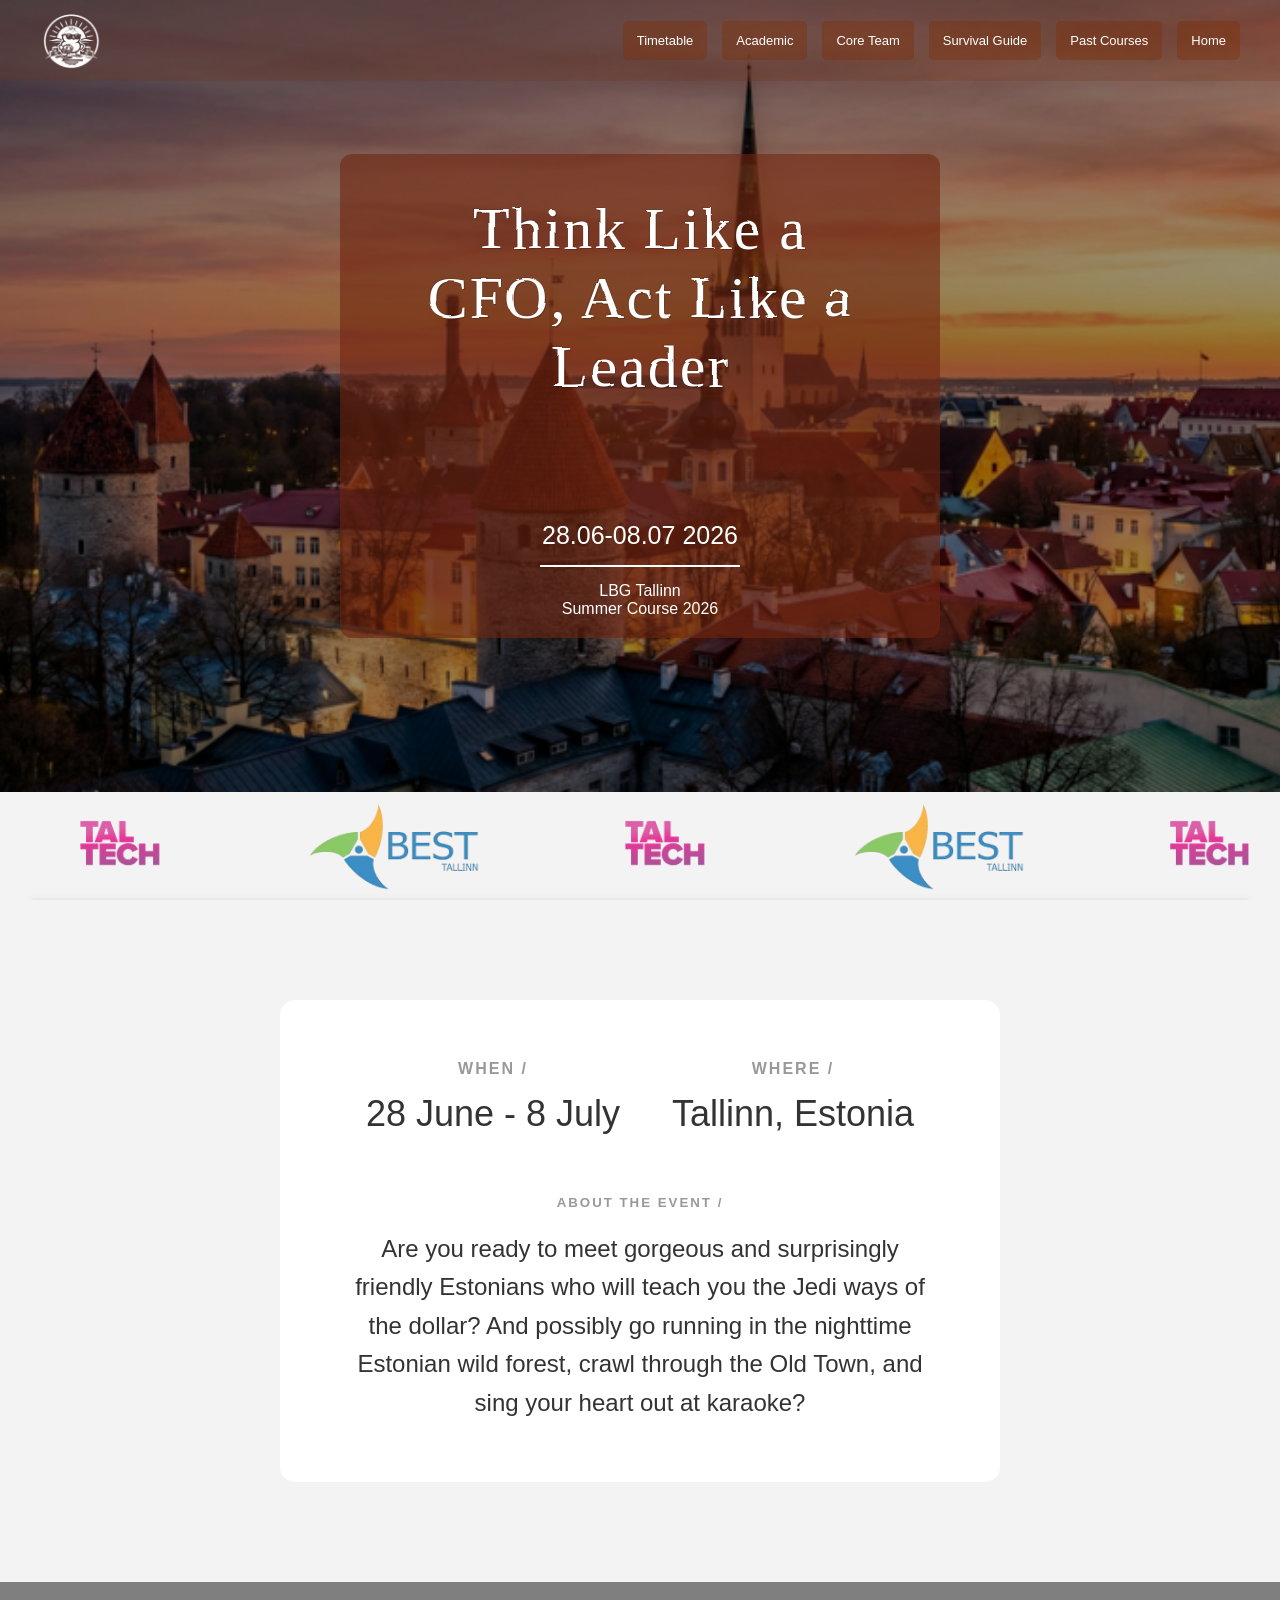
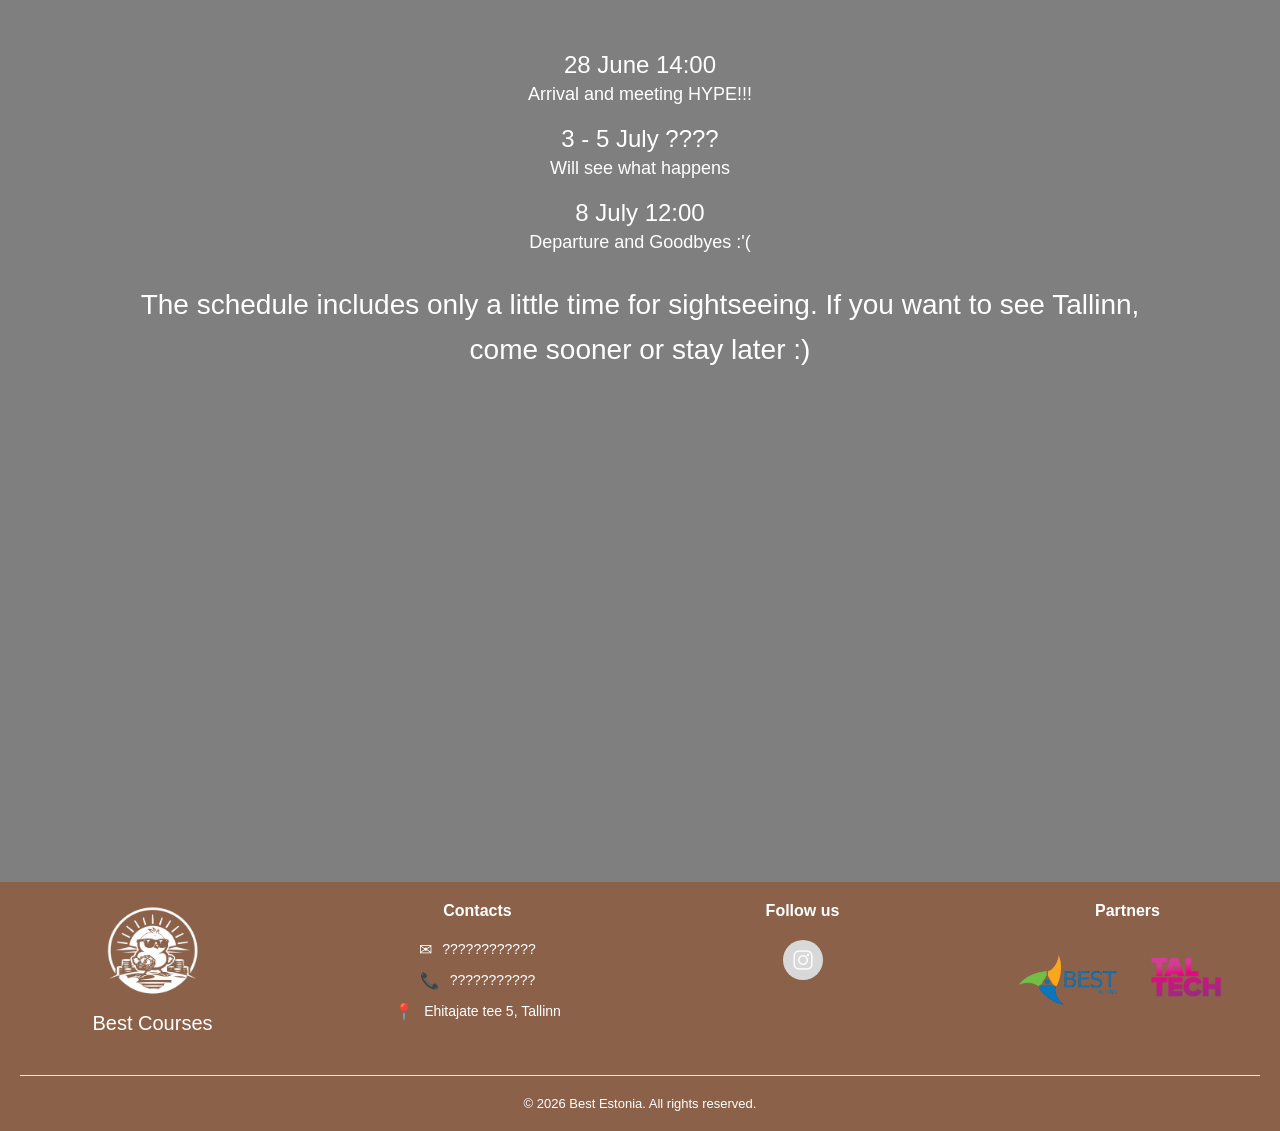
==== index.html @ b5e510c3 "Update index.html" ====
<!DOCTYPE html>
<html lang="et">
<head>
    <meta charset="UTF-8">
    <meta name="viewport" content="width=device-width, initial-scale=1.0">
    <title>Investment Course</title>
    <link rel="stylesheet" href="Avaleht/Avaleht.css">
    <link rel="preconnect" href="https://fonts.googleapis.com">
    <link rel="preconnect" href="https://fonts.gstatic.com" crossorigin>
    <link href="https://fonts.googleapis.com/css2?family=Rock+Salt&family=Shadows+Into+Light&display=swap" rel="stylesheet">
</head>
<svg width="0" height="0">
  <filter id="rough">
    <feTurbulence type="turbulence" baseFrequency="0.02" numOctaves="3" result="noise"/>
    <feDisplacementMap in="SourceGraphic" in2="noise" scale="3"/>
  </filter>
</svg>

<body>

    <!-- NAVBAR -->
    <header>
        <nav class="navbar">
            <div class="logo">
                <a href="index.html">
                    <img src="Pildid/tibu.png" alt="HOME">
                </a>
            </div>
            <div class="menu-toggle" id="mobile-menu">
                <img src="Pildid/ikoon.png" alt="Menu">
            </div>
            <ul class="nav-links">
                <li><a href="Timetable/Timetable.html">Timetable</a></li>
                <li><a href="Academic/Academic.html">Academic</a></li>
                <li><a href="Coreteam/Coreteam.html">Core Team</a></li>
                <li><a href="Survivalguide/survivalguide.html">Survival Guide</a></li>
                <li><a href="Pastcourses/Pastcourses.html">Past Courses</a></li>
                <li><a href="index.html">Home</a></li>
            </ul>
        </nav>
    </header>

    <!-- HERO SECTION -->
    <section class="hero">
        <div class="hero-content">
            <h1>Think Like a CFO, Act Like a Leader</h1>
            <p class="date">28.06-08.07 2026</p>
            <hr>
            <p class="location">LBG Tallinn<br>Summer Course 2026</p>
        </div>
    </section>

    <!-- WHITE CONTENT SECTION -->
    <section class="content">
        <div class="slider-container">
            <div class="slider-track">
                <div class="slide"><img src="Pildid/taltech.png" alt="1"></div>
                <div class="slide"><img src="Pildid/Logo.png" alt="2"></div>
                <div class="slide"><img src="Pildid/taltech.png" alt="3"></div>
                <div class="slide"><img src="Pildid/Logo.png" alt="4"></div>
                
                <div class="slide"><img src="Pildid/taltech.png" alt="1"></div>
                <div class="slide"><img src="Pildid/Logo.png" alt="2"></div>
                <div class="slide"><img src="Pildid/taltech.png" alt="3"></div>
                <div class="slide"><img src="Pildid/Logo.png" alt="4"></div>

                <div class="slide"><img src="Pildid/taltech.png" alt="1"></div>
                <div class="slide"><img src="Pildid/Logo.png" alt="2"></div>
                <div class="slide"><img src="Pildid/taltech.png" alt="3"></div>
                <div class="slide"><img src="Pildid/Logo.png" alt="4"></div>
                
                <div class="slide"><img src="Pildid/taltech.png" alt="1"></div>
                <div class="slide"><img src="Pildid/Logo.png" alt="2"></div>
                <div class="slide"><img src="Pildid/taltech.png" alt="3"></div>
                <div class="slide"><img src="Pildid/Logo.png" alt="4"></div>
            </div>
        </div>
        <div class="content-inner">

            <div class="columns">
                <div>
                    <h4>WHEN /</h4>
                    <h2>28 June - 8 July</h2>
                </div>
                <div>
                    <h4>WHERE /</h4>
                    <h2>Tallinn, Estonia</h2>
                </div>
            </div>

            <div class="about">
                <h5>ABOUT THE EVENT /</h5>
                <p>
                    Are you ready to meet gorgeous and surprisingly friendly Estonians
                    who will teach you the Jedi ways of the dollar?
                    And possibly go running in the nighttime Estonian wild forest,
                    crawl through the Old Town, and sing your heart out at karaoke?
                </p>
            </div>

        </div>
    </section>

    <!-- IMAGE SECTION -->
    <section class="image-section">
        <div class="image-overlay">
            <div class="schedule">
                <h3>28 June 14:00</h3>
                <h4>Arrival and meeting    HYPE!!!</h4>
                <h3>3 - 5 July ????</h3>
                <h4>Will see what happens</h4>
                <h3>8 July 12:00</h3>
                <h4>Departure and Goodbyes :'(</h4>
                <p>
                    The schedule includes only a little time for sightseeing.
                    If you want to see Tallinn, come sooner or stay later :)
                </p>
                <div class="video">
                    <iframe width="800" height="400" 
                    src="https://www.youtube.com/embed/RzxeYMuRS9A?si=vop9OytDKY9QYXYu" 
                    title="YouTube video player" 
                    frameborder="0" 
                    allow="accelerometer; autoplay; clipboard-write; encrypted-media; gyroscope; picture-in-picture; web-share" 
                    referrerpolicy="strict-origin-when-cross-origin" 
                    allowfullscreen></iframe>
                </div>
            </div>
        </div>
    </section>
    
    <!--  Jalus   -->
    <section class="footer">
        <div class="footer-container">
            <div class="footer-content">
                <img src="Pildid/tibu.png" alt="Logo" class="footer-logo">
                <p class="footer-nimi">Best Courses</p>
            </div>
            <div class="footer-content">
                <h3 class="footer-heading">Contacts</h3>
                <ul class="contact-list">
                    <li><span class="icon">✉</span> ????????????</li>
                    <li><span class="icon">📞</span> ???????????</li>
                    <li><span class="icon">📍</span> Ehitajate tee 5, Tallinn</li>
                </ul>
                </div>

                <div class="footer-content">
                <h3 class="footer-heading">Follow us</h3>
                <div class="social-icons">
                    <a href="https://www.instagram.com/suvekursus/" class="social-circle">
                        <img src="Pildid/insta.png" alt="Instagram" style="width: 20px; height: 20px; vertical-align: middle;">
                    </a>
                    <!--a href="#" class="social-circle">yt</a>-->
                </div>
                </div>

                <div class="footer-content">
                <h3 class="footer-heading">Partners</h3>
                <div class="partner-logos">
                    <img src="Pildid/Logo.png" alt="BEST Tallinn">
                    <img src="Pildid/taltech.png" alt="TalTech">
                </div>
                </div>

            </div>

            <div class="footer-bottom">
                <p>© 2026 Best Estonia. All rights reserved.</p>
            </div>
        </div>
    </section>

<script>
    document.addEventListener('DOMContentLoaded', () => {
        const header = document.querySelector('header');
        const menuToggle = document.getElementById('mobile-menu');
        const navLinks = document.querySelector('.nav-links');
        let lastScrollY = window.scrollY;

        // 1. Navbar värvi muutmine ja peitmine kerimisel
        window.addEventListener('scroll', () => {
            // Lisab taustavärvi, kui on keritud üle 50px
            if (window.scrollY > 50) {
                header.classList.add('scrolled');
            } else {
                header.classList.remove('scrolled');
            }

            // Peidab/näitab navbarit (ainult siis, kui mobiilimenüü on kinni)
            if (!navLinks.classList.contains('active')) {
                if (window.scrollY > lastScrollY && window.scrollY > 100) {
                    header.classList.add('nav-hidden');
                } else {
                    header.classList.remove('nav-hidden');
                }
            }
            lastScrollY = window.scrollY;
        });

        // 2. Mobiilimenüü avamine/sulgemine
        menuToggle.addEventListener('click', (e) => {
            e.stopPropagation(); // Takistab dokumendi klikisündmust
            navLinks.classList.toggle('active');
        });

        // Sulgeb menüü, kui klikid lingile
        document.querySelectorAll('.nav-links a').forEach(link => {
            link.addEventListener('click', () => {
                navLinks.classList.remove('active');
            });
        });

        // Sulgeb menüü, kui klikid kuskil mujal ekraanil
        document.addEventListener('click', (event) => {
            if (!navLinks.contains(event.target) && !menuToggle.contains(event.target)) {
                navLinks.classList.remove('active');
            }
        });
    });
</script>

</body>
</html>
---- Avaleht/Avaleht.css ----
/* RESET */
* {
    margin: 0;
    padding: 0;
    box-sizing: border-box;
}

svg {
    position: absolute;
    width: 0;
    height: 0;
    pointer-events: none;
    visibility: hidden;
}

header, nav, .navbar, .nav-links, .logo {
    vertical-align: top;
}

body {
    font-family: Arial, sans-serif;
    color: #333;
}

html, body {
    margin: 0;
    padding: 0;
    width: 100%;
}

header {
    position: fixed;
    top: 0;
    left: 0;
    width: 100%;
    z-index: 1000;
    transition: transform 0.3s ease-in-out;
}

header.nav-hidden {
    transform: translateY(-100%);
}

header.scrolled .navbar {
    background-color: rgb(139, 98, 73); /* Muutub tumedamaks */
    box-shadow: 0 2px 10px rgba(0,0,0,0.2);
    padding: 5px 40px; /* Muutub veidi kitsamaks (compact mode) */
    transition: all 0.3s ease;
}

/* NAVBAR */
.navbar {
    display: flex;
    justify-content: space-between;
    align-items: center;
    padding: 10px 40px;
    /* Muudame tausta väga läbipaistvaks, et pilt paistaks läbi */
    background-color: rgba(126, 49, 5, 0.2); 
}

.logo {
    padding: 1px 1px;
    font-weight: bold;
    color: white;
}

.logo a {
    text-decoration: none;
    font-weight: bold;
    color: white;
}

.logo img {
    display: block; /* Eemaldab pildi all oleva nähtamatu tühimiku */
    margin: 0;
    width: 12%;
    height: auto;
}

.nav-links {
    list-style: none;
    display: flex;
    gap: 15px;
    margin: 0; /* Oluline! */
    padding: 0; /* Oluline! */
    align-items: center;
    font-size: 13px;
}

.nav-links a {
    text-decoration: none;
    position: relative;
    font-family: 'Franklin Gothic Medium', 'Arial Narrow', Arial, sans-serif;
    padding: 12px 14px;
    border-radius: 5px;
    color: #ffffff;
    background-color: rgba(126, 49, 5, 0.404);
    font-weight: 500;
    display: inline-block
}

.nav-links a::after {
    content: "";
    position: absolute;
    bottom: 0;
    left: 0;
    width: 0;
    height: 2px;
    background-color: #ffffff;
    transition: width 0.3s ease;
}

.nav-links a:hover::after {
    width: 100%;
}

.nav-links a:hover {
    background-color: rgba(163, 71, 18, 0.4); /* Muudab värvi veidi heledamaks/erksamaks */
    transform: translateY(-2px); /* Tõstab nuppu visuaalselt 2 pikslit ülespoole */
    box-shadow: 0 6px 12px rgba(0, 0, 0, 0.15); /* Suurendab varju, rõhutades tõusmist */
    text-decoration: none; 
}

/* HERO SECTION */
.hero {
    position: relative;
    width: 100%;
    height: 88vh; /* Võtab kogu ekraani kõrguse */
    background: url("../Pildid/pilt.png") center/cover no-repeat;
    display: flex;
    justify-content: center;
    align-items: center;
}

.hero::before {
    content: "";
    position: absolute;
    top: 0;
    left: 0;
    width: 100%;
    height: 100%;
    background-color: rgba(0, 0, 0, 0.4);
}

.hero-content {
    position: relative;
    z-index: 2;
    color: white;
    text-align: center;
    width: fit-content;
    max-width: 600px; 
    background-color: rgba(112, 38, 15, 0.6);
    padding: 20px 80px;
    border-radius: 12px;
}

.hero h1 {
    font-size: 60px;
    margin-top: 20px;
    font-weight: 300;
    font-family: 'Georgia', cursive !important;
    -webkit-font-smoothing: antialiased;
    display: inline-block; /* Aitab filtril paremini tekstile "kinnituda" */
    margin-bottom: 20px;
    letter-spacing: 2px;
    text-shadow: 
        1px 1px 0px rgba(0,0,0,0.2),
        -1px -1px 0px rgba(0,0,0,0.1);
    filter: url(#rough);
}

.hero .date {
    font-size: 25px;
    margin-top: 100px;
    margin-bottom: 10px;
}

.hero hr {
    width: 200px;
    margin: 15px auto;
    border: 1px solid white;
}

.hero .location {
    font-size: 16px;
}

/* WHITE CONTENT SECTION */
.content {
    background: #f3f3f3;
    padding: 0px 20px;
    padding-bottom: 100px;
    display: flex;
    justify-content: center;
    flex-direction: column;
    align-items: center;
    gap: 50px;
    overflow: hidden;
}

/* Peamine konteiner, mis on kogu lehe laiune */
.slider-container {
  width: 100vw; /* Kogu ekraani laius */
  overflow: hidden; /* Peidab kõik, mis läheb ekraanilt välja */
  background: transparent; /* Läbipaistev taust */
  margin-bottom: 50px;
  padding-top: 1vh;
  padding-bottom: 1vh;
  position: relative;
}

.slider-container::after {
  content: "";
  position: absolute;
  bottom: 0;           /* Viib joone täpselt alla (padding-bottomi sisse) */
  left: 50%;           /* Lükkab joone alguse ekraani keskele */
  transform: translateX(-50%); /* Tõmbab joone täpselt keskele paika */
  width: 95vw;         /* SIIN MÄÄRAD JOONE PIKKUSE (nt 50vw on pool ekraani, aga võid panna ka nt 300px) */
  border-bottom: 2px solid #e9e9e9; /* Sinu soovitud joon */
  border-radius: 5px;
  box-shadow: 0px 5px 10px rgba(0, 0, 0, 0.25);
}

/* Rida, mis reaalselt liigub */
.slider-track {
  display: flex;
  width: max-content; /* Rida on täpselt nii lai, kui palju on selles elemente */
  
  /* Animatsiooni seadistus: Nimi, kestus (15s), sujuv liikumine, lõputu tsükkel */
  animation: slideLeftToRight 15s linear infinite;
}

/* Üksiku slaidi disain */
.slide {
  width: fit-content; /* Slaidi laius */
  margin: 0 15px; /* Vahe slaidide vahel */
  opacity: 0.8; /* Teeme slaidid veidi läbipaistvaks */
  transition: opacity 0.3s ease;
  padding: 0px 50px;
}

.slide img {
  width: auto;
  height: 10vh;
  border-radius: 10px;
  display: block;
}

.slide:hover {
  opacity: 1;
}

/* ANIMATSIOON: Vasakult paremale */
@keyframes slideLeftToRight {
  0% {
    /* Alustab poole pealt (nihutatud vasakule, näidates teist kloonitud komplekti) */
    transform: translateX(-25%);
  }
  100% {
    /* Lõpetab alguses (näitab esimest komplekti), misjärel hüppab märkamatult tagasi 0% peale */
    transform: translateX(0);
  }
}

.content-inner {
    max-width: 900px;
    background: white;
    padding: 60px;
    text-align: center;
    border-radius: 15px;
}

.columns {
    display: flex;
    justify-content: space-around;
    margin-bottom: 60px;
}

.columns h4 {
    color: #999;
    letter-spacing: 2px;
    margin-bottom: 15px;
}

.columns h2 {
    font-size: 36px;
    font-weight: 300;
}

.about h5 {
    color: #999;
    letter-spacing: 2px;
    margin-bottom: 20px;
}

.about p {
    max-width: 600px;
    margin: 0 auto;
    font-size: 24px;
    font-family: 'Franklin Gothic Medium', 'Arial Narrow', Arial, sans-serif;
    line-height: 1.6;
}

/* IMAGE SECTION (parallax style) */
.image-section {
    height: 900px;
    background: url("../Pildid/pilt.png") center/cover fixed no-repeat;
    position: relative;
    display: flex;
    align-items: center;
    justify-content: center;
}

.image-overlay {
    background: rgba(0,0,0,0.5);
    width: 100%;
    height: 100%;
    display: flex;
    align-items: center;
    justify-content: center;
}

.video {
    width: 100%;
    height: 100%;
    display: flex;
    align-items: center;
    justify-content: center;
    padding-top: 40px;
}

.schedule {
    color: white;
    text-align: center;
    font-family: 'Franklin Gothic Medium', 'Arial Narrow', Arial, sans-serif;
    max-width: 1000px;
}

.schedule h3 {
    margin-bottom: 5px;
    font-size: 24px;
    font-weight: 300;
    font-family: 'Franklin Gothic Medium', 'Arial Narrow', Arial, sans-serif;
}

.schedule h4 {
    margin-bottom: 20px;
    font-size: 18px;
    font-weight: 300;
    font-family: 'Franklin Gothic Medium', 'Arial Narrow', Arial, sans-serif;
}

.schedule p {
    margin-top: 30px;
    font-size: 28px;
    line-height: 1.6;
}

.footer {
    height: auto;
    width: 100%;
    background-color: rgb(139, 98, 73);
    padding: 20px 20px 20px 20px;
    font-family: 'Franklin Gothic Medium', 'Arial Narrow', Arial, sans-serif;
}

.footer-container {
    background-color: rgba(0, 0, 0, 0);
    margin: 0 auto;
    display: flex;
    justify-content: center; /* Lükkab kõik veerud lehe keskele */
    flex-wrap: wrap;
    gap: 60px; /* Panin vahe veidi suuremaks, et veerud ei oleks liiga pead-jalad koos */
}

/* 1. VEERG (Logo ja nimi) - Joondab sisu keskele */
.footer-content {
    flex: 1;
    min-width: 200px;
    display: flex;
    flex-direction: column;
    align-items: center;
    text-align: center;
}

.footer-logo {
    width: 100px;
    height: auto;
}

/* Pealkirjad */
.footer-heading {
  color: #ffffff;
  font-size: 16px;
  margin-bottom: 20px;
  font-weight: bold;
}

.footer-nimi {
  font-size: 20px;
  color: #ffffff;
  margin-top: 15px;
}

/* Tekst ja nimekirjad */
.footer-text {
  font-size: 14px;
  color: #ffffff;
  margin-top: 15px;
}

.contact-list {
  list-style: none; /* Eemaldab täpid */
  padding: 0;
  margin: 0;
}

/* Kontaktide ridade tsentreerimine */
.contact-list li {
  margin-bottom: 12px;
  font-size: 14px;
  display: flex;
  align-items: center; 
  justify-content: center; /* Lükkab ikooni ja teksti veeru keskele */
  color: #ffffff;
}

.contact-list .icon {
  margin-right: 10px;
  font-size: 16px;
  color: #ffffff;
}

/* Sotsiaalmeedia ringide tsentreerimine */
.social-icons {
  display: flex;
  gap: 15px;
  justify-content: center; /* Lükkab nupud veeru keskele */
}

.social-circle {
  display: flex;
  align-items: center;
  justify-content: center;
  width: 40px;
  height: 40px;
  background-color: #d8d8d8; /* Nupu tumehall taust */
  color: #fff;
  border-radius: 50%; /* Teeb nupu ümmarguseks */
  text-decoration: none;
  font-size: 14px;
  transition: background-color 0.3s ease;
}

.social-circle:hover {
  background-color: #b9b9b9; /* Hover efekt */
  transform: translateY(-2px);
}

/* Partnerite piltide tsentreerimine */
.partner-logos {
  display: flex;
  gap: 20px;
  align-items: center;
  justify-content: center; /* Lükkab logod veeru keskele */
}

.partner-logos img {
  max-width: 100px; /* Piirab logode suurust */
  height: auto;
}

/* Alumine joon ja copyright */
.footer-bottom {
  max-width: 1600px;
  margin: 40px auto 0 auto;
  padding-top: 20px;
  border-top: 1px solid #e9e9e9; 
  text-align: center;
  font-size: 13px;
  color: #ffffff;
}

.menu-toggle {
    display: none;
    cursor: pointer;
    width: 35px;
    height: auto;
    transition: transform 0.2s ease;
}

.menu-toggle:active {
    transform: scale(0.9);
}

.menu-toggle img {
    width: 100%;
    display: block;
    /* Kui ikoon on pildil must, siis see rida muudab selle valgeks, et sobida navbariga */
    filter: brightness(0) invert(1);
}

/* NAVBARI MUUDATUSED ALATES 1000px */
@media (max-width: 1000px) {
    .navbar {
        padding: 10px 20px; /* Vähendame veidi ääri */
    }

    .menu-toggle {
        display: block; /* Näitame ikooni */
        order: 2; /* Viib ikooni paremale poole */
    }

    .logo {
        order: 1;
    }

    .nav-links {
        display: flex;
        position: absolute;
        top: 100%;
        right: 0;           /* Menüü joondub paremale serva */
        width: auto;         /* Laius kohandub sisu järgi */
        min-width: 200px;    /* Tagab, et menüü pole liiga kitsas */
        background-color: rgb(139, 98, 73);
        flex-direction: column;
        gap: 0;
        padding: 0;
        max-height: 0;
        overflow: hidden;
        transition: max-height 0.4s ease-in-out;
        box-shadow: -5px 5px 15px rgba(0,0,0,0.3); /* Vari ainult vasakul ja all */
        z-index: 999;
    }

    .nav-links.active {
        max-height: 600px;
        padding: 10px 0;    /* Lisab veidi ruumi üles ja alla */
    }

    .nav-links a {
        display: block;
        padding: 15px 40px !important; /* Suurem padding külgedel määrab menüü laiuse */
        background-color: transparent !important;
        border-radius: 0;
        text-align: center;
        white-space: nowrap; /* Keelab teksti murdmise mitmele reale */
        font-size: 18px;
        border-bottom: 1px solid rgba(255, 255, 255, 0.1);
    }

    .nav-links li:last-child a {
        border-bottom: none;
    }

    .nav-links a::after {
        display: none; /* Eemaldame hover-joone mobiilis */
    }
}

/* RESPONSIVE */
@media (max-width: 768px) {
    .columns {
        flex-direction: column;
        gap: 40px;
    }

    /* 1. HERO SECTION */
    .hero {
        height: 88vh; /* Muudame kõrguse mobiilis veidi suuremaks, et tekst mahuks ära */
        background-attachment: scroll; /* Mobiilis on scroll sujuvam kui fixed */
    }

    .hero-content {
        width: 90%; /* Kast võtab mobiilis rohkem ruumi */
        padding: 30px 20px;
        max-width: none;
    }

    .hero h1 {
        font-size: 18px; /* Vähendame pealkirja, et see ei läheks ekraanilt välja */
        letter-spacing: 1px;
    }

    .hero .date {
        font-size: 14px;
        letter-spacing: 1px;
    }

    .hero .location {
        font-size: 10px;
        letter-spacing: 1px;
    }
    
    .about p {
        font-size: 12px;
        letter-spacing: 1px;
    }

        /* IMAGE SECTION */
    .image-section {
        height: auto;             /* Lubab sektsioonil venida vastavalt tekstile */
        min-height: 400px;        /* Tagab, et pilt on vähemalt nii suur */
        background-attachment: scroll; 
    }

    /* 2. Parandame sisu paigutust kasti sees */
    .image-overlay {
        height: auto;             /* Lubab mustal filtril koos tekstiga venida */
        padding: 20px;
    }

    /* 3. Teeme graafiku/teksti kasti loetavamaks */
    .schedule {
        width: 100%;
        max-width: 100%;          /* Et tekst ei läheks ekraanilt välja */
    }

    .schedule p {
        font-size: 16px;          /* Vähendame fonti, et mahuks rohkem ridu pildile */
        line-height: 1.4;
        margin-top: 15px;
    }

    /* 4. Videote vahed (et ülemine video ei kataks teksti) */
    .video {
        height: auto;           /* Eemaldab igasuguse sundkõrguse */
        padding: 20px;          /* Lisab veidi ruumi ümber video */
        display: flex;
        justify-content: center;
        align-items: center;
    }

    /* Video element ise (iframe või video märgend) */
    .video iframe, 
    .video video {
        width: 100%;            /* Kasutab ära ekraani laiuse... */
        max-width: 450px;       /* ...aga ei lähe mobiilis liiga laiaks */
        height: auto !important; /* Tühistab varasemad kõrguse määrangud */
        aspect-ratio: 16 / 9;   /* SUNNIB video õigesse proportsiooni */
        border-radius: 12px;    /* Teeb nurgad viisakamaks */
    }

    /* INFO & VIDEO SECTIONS */
    .info, .video {
        padding: 20px;
    }
    /* FOOTER */
    .footer-container {
        flex-direction: column; /* Veerud üksteise alla */
        gap: 40px;
        text-align: center;
    }

    .footer-content {
        width: 100%;
        min-width: 0;
    }

    .contact-list li {
        justify-content: center; /* Ikoonid ja tekst keskele */
    }

    .partner-logos {
        flex-wrap: wrap; /* Logod mitmes reas, kui ei mahu */
        justify-content: center;
    }

    .partner-logos img {
        max-width: 80px; /* Vähendame logosid mobiilis */
    }

    .footer-bottom {
        margin-top: 20px;
        padding-top: 15px;
    }
}

/* Eriti väiksed ekraanid (telefonid püstises asendis) */
@media (max-width: 480px) {
    .hero h1 {
        font-size: 26px;
    }
    
    .schedule p {
        font-size: 16px;
    }
}
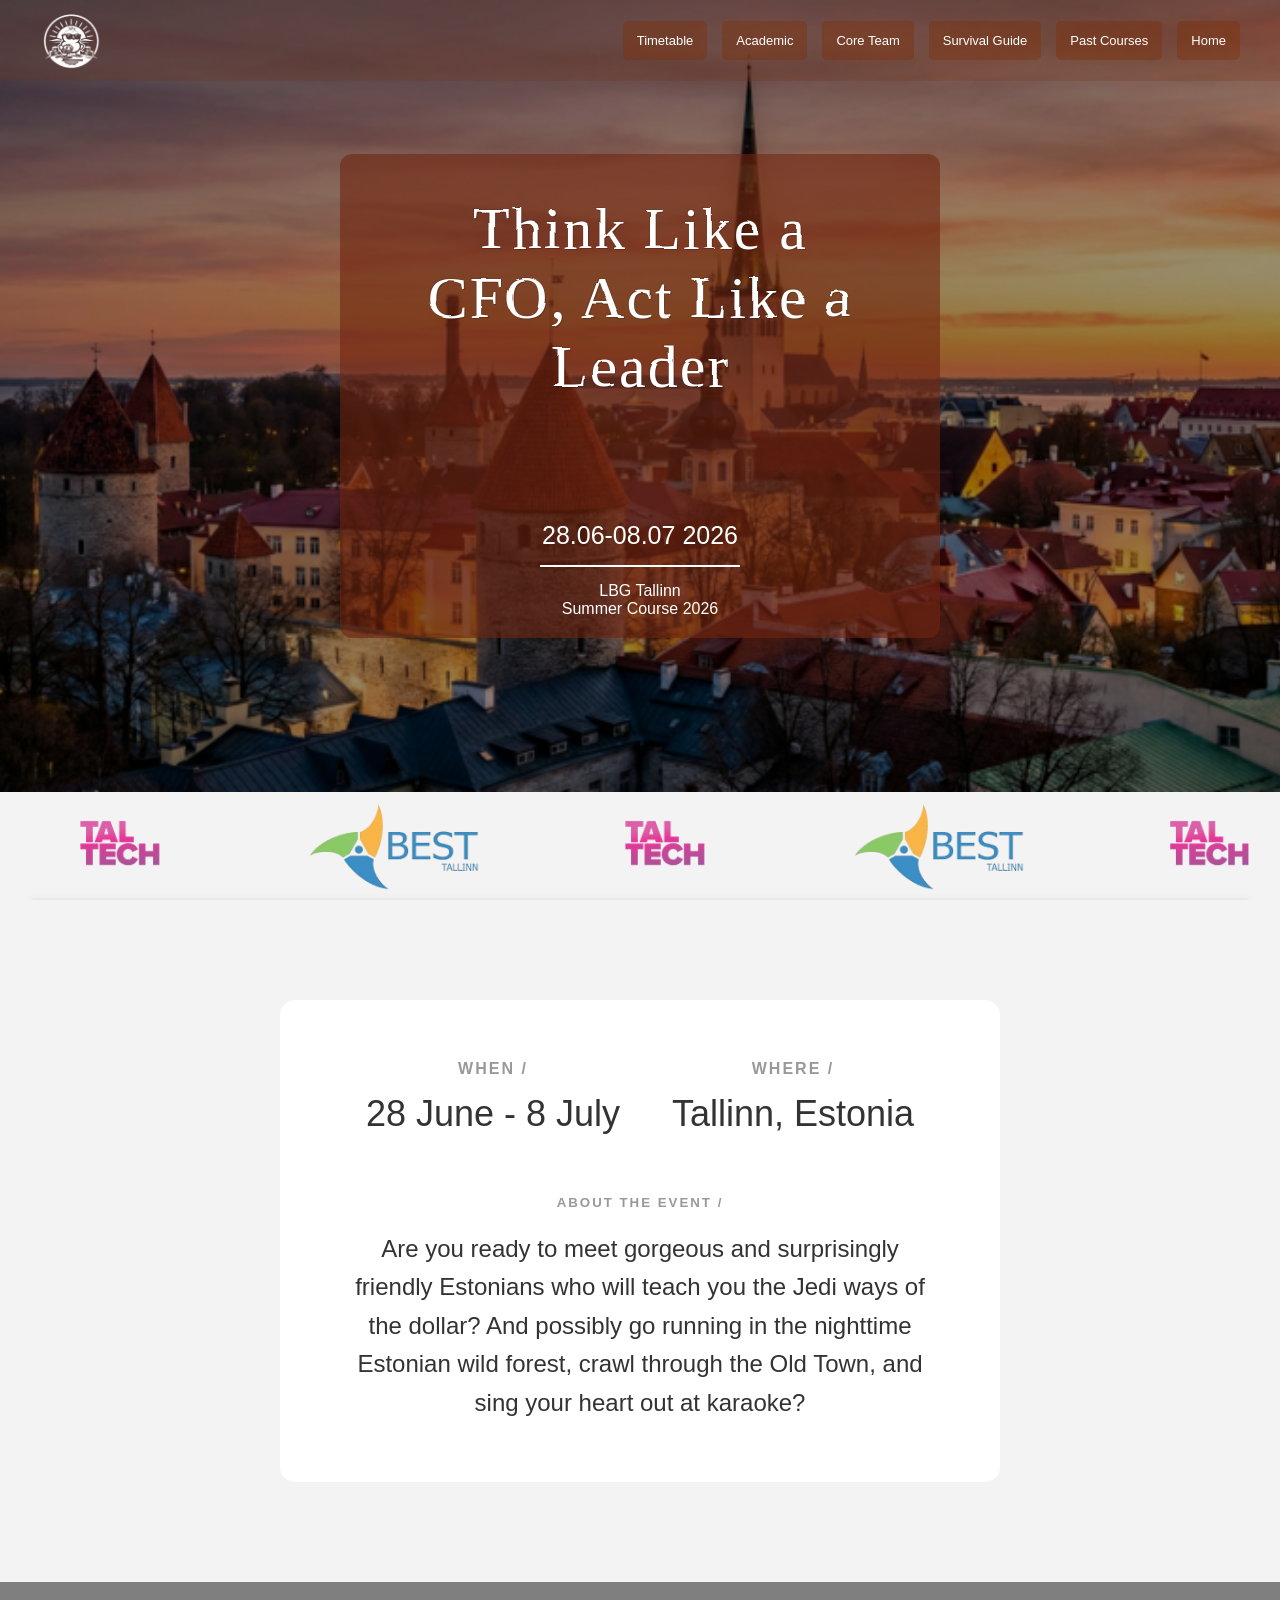
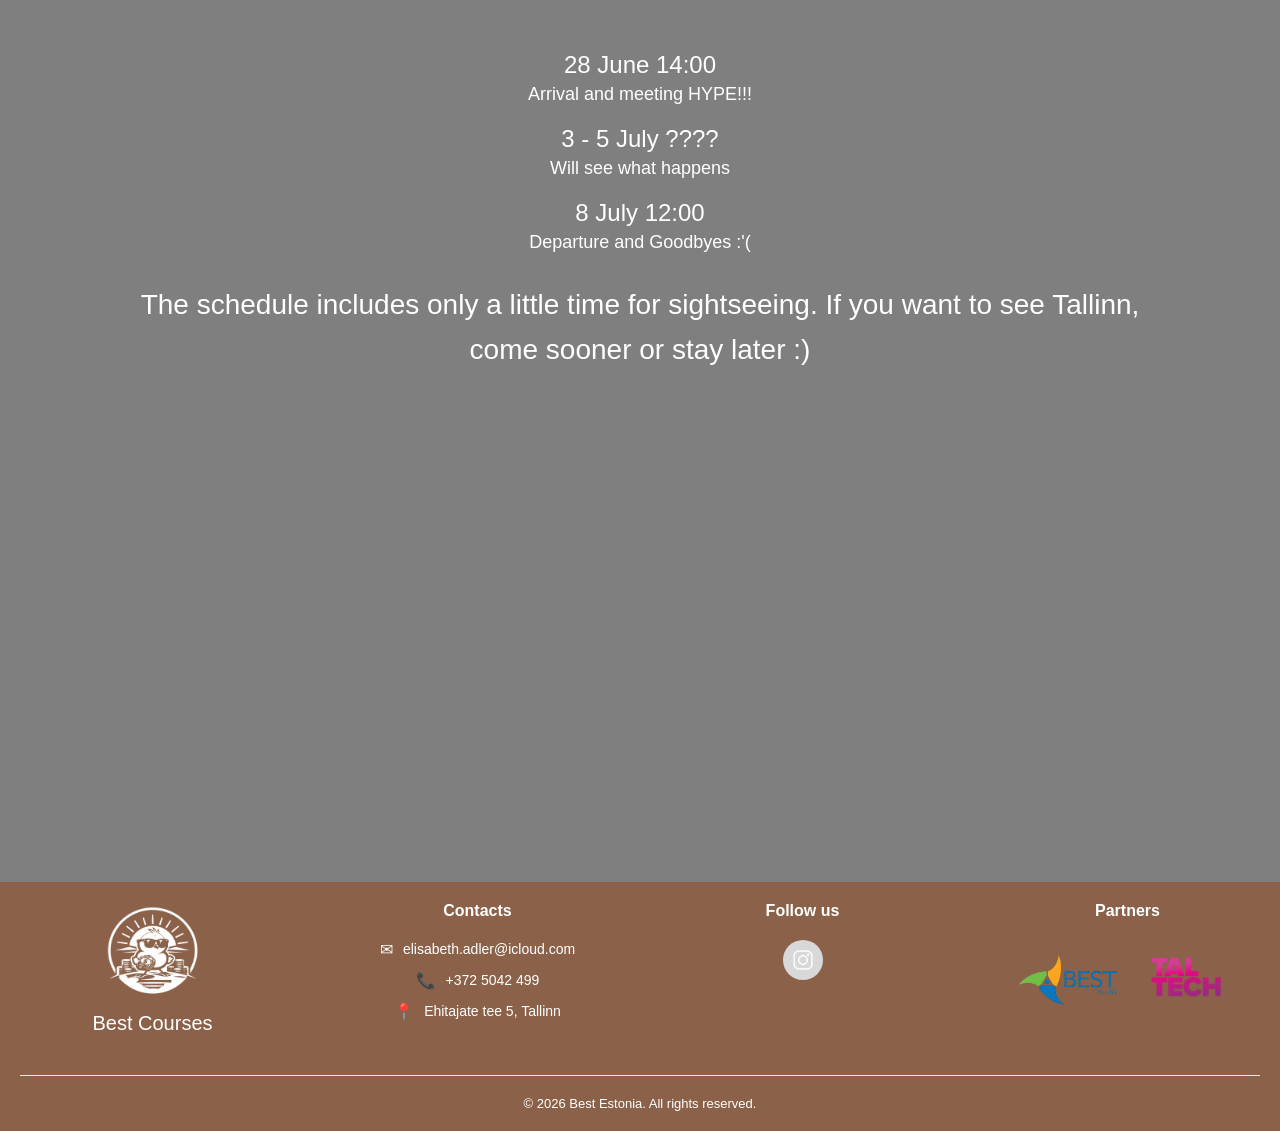
==== commit 9b563f63: "Update index.html" ====
--- a/index.html
+++ b/index.html
@@ -138,8 +138,8 @@
             <div class="footer-content">
                 <h3 class="footer-heading">Contacts</h3>
                 <ul class="contact-list">
-                    <li><span class="icon">✉</span> ????????????</li>
-                    <li><span class="icon">📞</span> ???????????</li>
+                    <li><span class="icon">✉</span> elisabeth.adler@icloud.com</li>
+                    <li><span class="icon">📞</span> +372 5042 499</li>
                     <li><span class="icon">📍</span> Ehitajate tee 5, Tallinn</li>
                 </ul>
                 </div>
--- a/Avaleht/Avaleht.css
+++ b/Avaleht/Avaleht.css
@@ -90,7 +90,7 @@
 .nav-links a {
     text-decoration: none;
     position: relative;
-    font-family: 'Franklin Gothic Medium', 'Arial Narrow', Arial, sans-serif;
+    font-family: 'Franklin Gothic Medium', 'Arial Narrow', Arial, sans-serif !important;
     padding: 12px 14px;
     border-radius: 5px;
     color: #ffffff;
@@ -297,7 +297,7 @@
     max-width: 600px;
     margin: 0 auto;
     font-size: 24px;
-    font-family: 'Franklin Gothic Medium', 'Arial Narrow', Arial, sans-serif;
+    font-family: 'Franklin Gothic Medium', 'Arial Narrow', Arial, sans-serif !important;
     line-height: 1.6;
 }
 
@@ -332,7 +332,7 @@
 .schedule {
     color: white;
     text-align: center;
-    font-family: 'Franklin Gothic Medium', 'Arial Narrow', Arial, sans-serif;
+    font-family: 'Franklin Gothic Medium', 'Arial Narrow', Arial, sans-serif !important;
     max-width: 1000px;
 }
 
@@ -340,14 +340,14 @@
     margin-bottom: 5px;
     font-size: 24px;
     font-weight: 300;
-    font-family: 'Franklin Gothic Medium', 'Arial Narrow', Arial, sans-serif;
+    font-family: 'Franklin Gothic Medium', 'Arial Narrow', Arial, sans-serif !important;
 }
 
 .schedule h4 {
     margin-bottom: 20px;
     font-size: 18px;
     font-weight: 300;
-    font-family: 'Franklin Gothic Medium', 'Arial Narrow', Arial, sans-serif;
+    font-family: 'Franklin Gothic Medium', 'Arial Narrow', Arial, sans-serif !important;
 }
 
 .schedule p {
@@ -361,7 +361,7 @@
     width: 100%;
     background-color: rgb(139, 98, 73);
     padding: 20px 20px 20px 20px;
-    font-family: 'Franklin Gothic Medium', 'Arial Narrow', Arial, sans-serif;
+    font-family: 'Franklin Gothic Medium', 'Arial Narrow', Arial, sans-serif !important;
 }
 
 .footer-container {
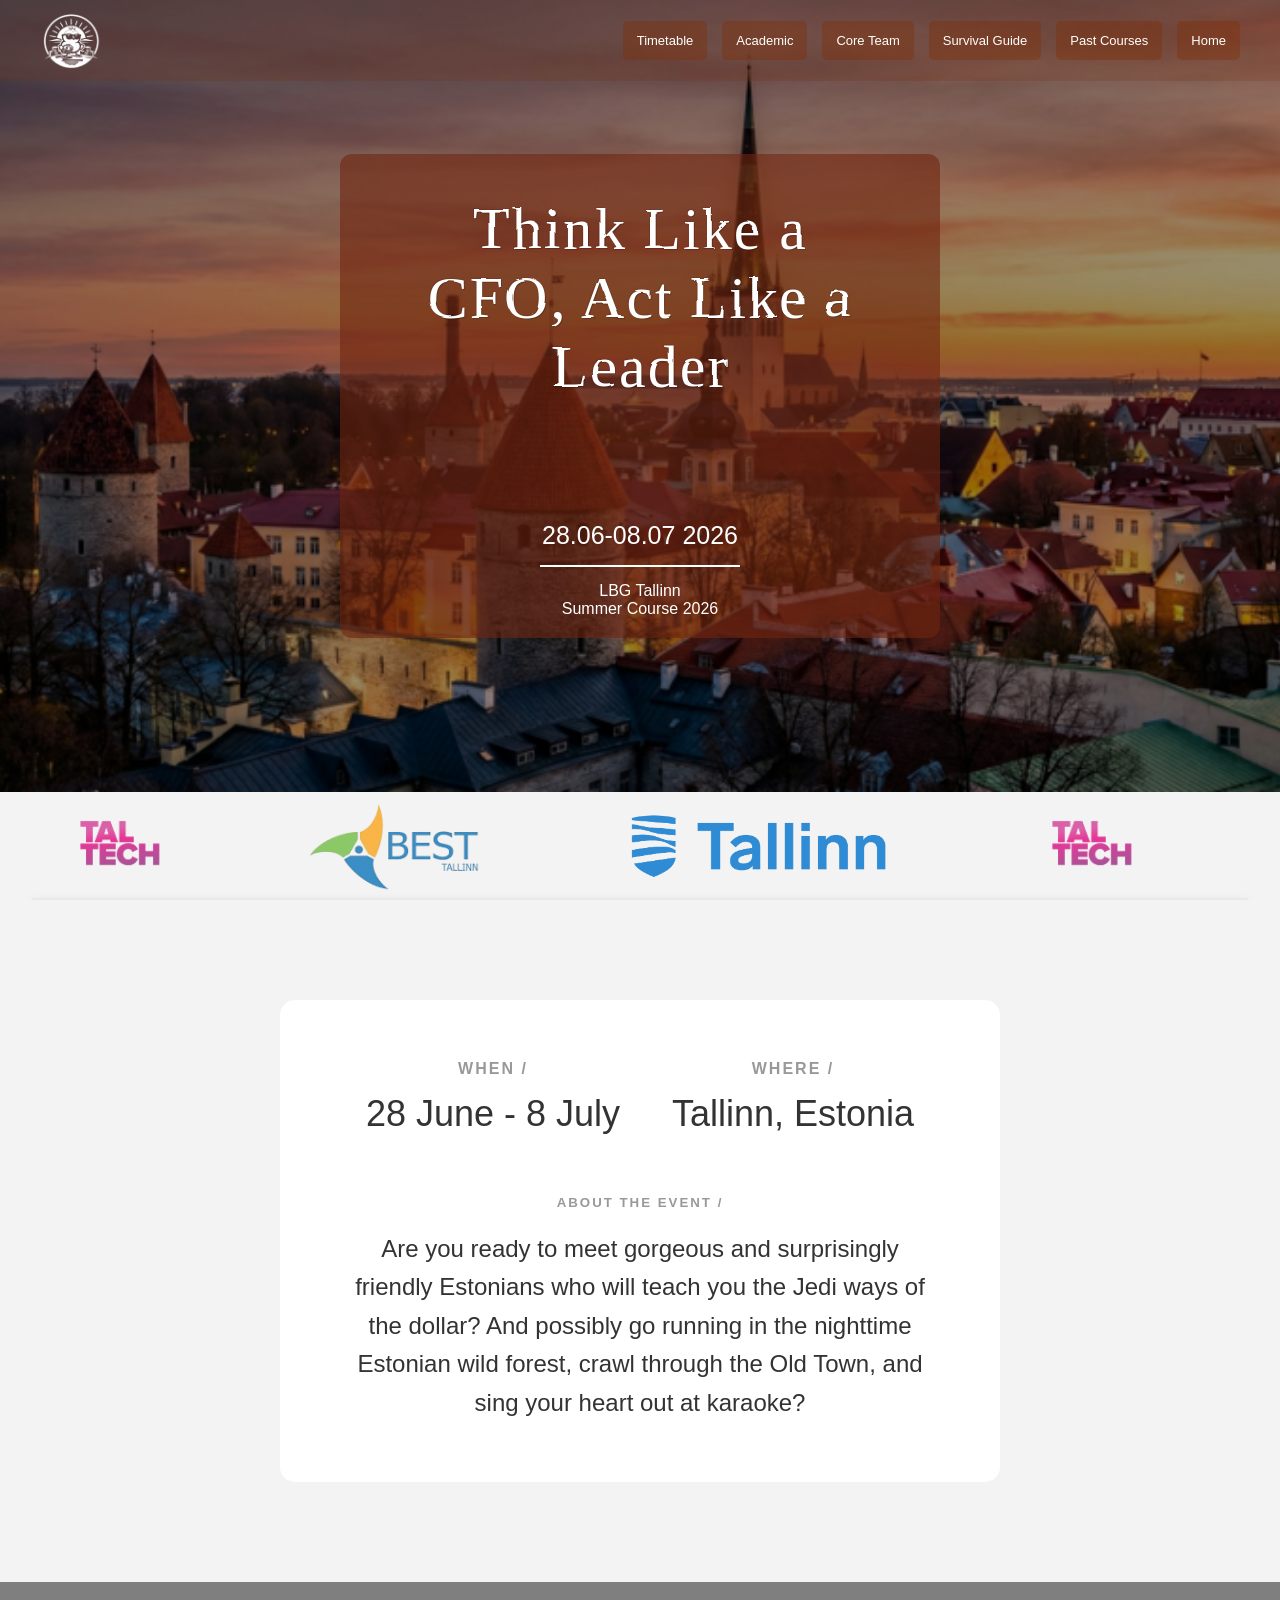
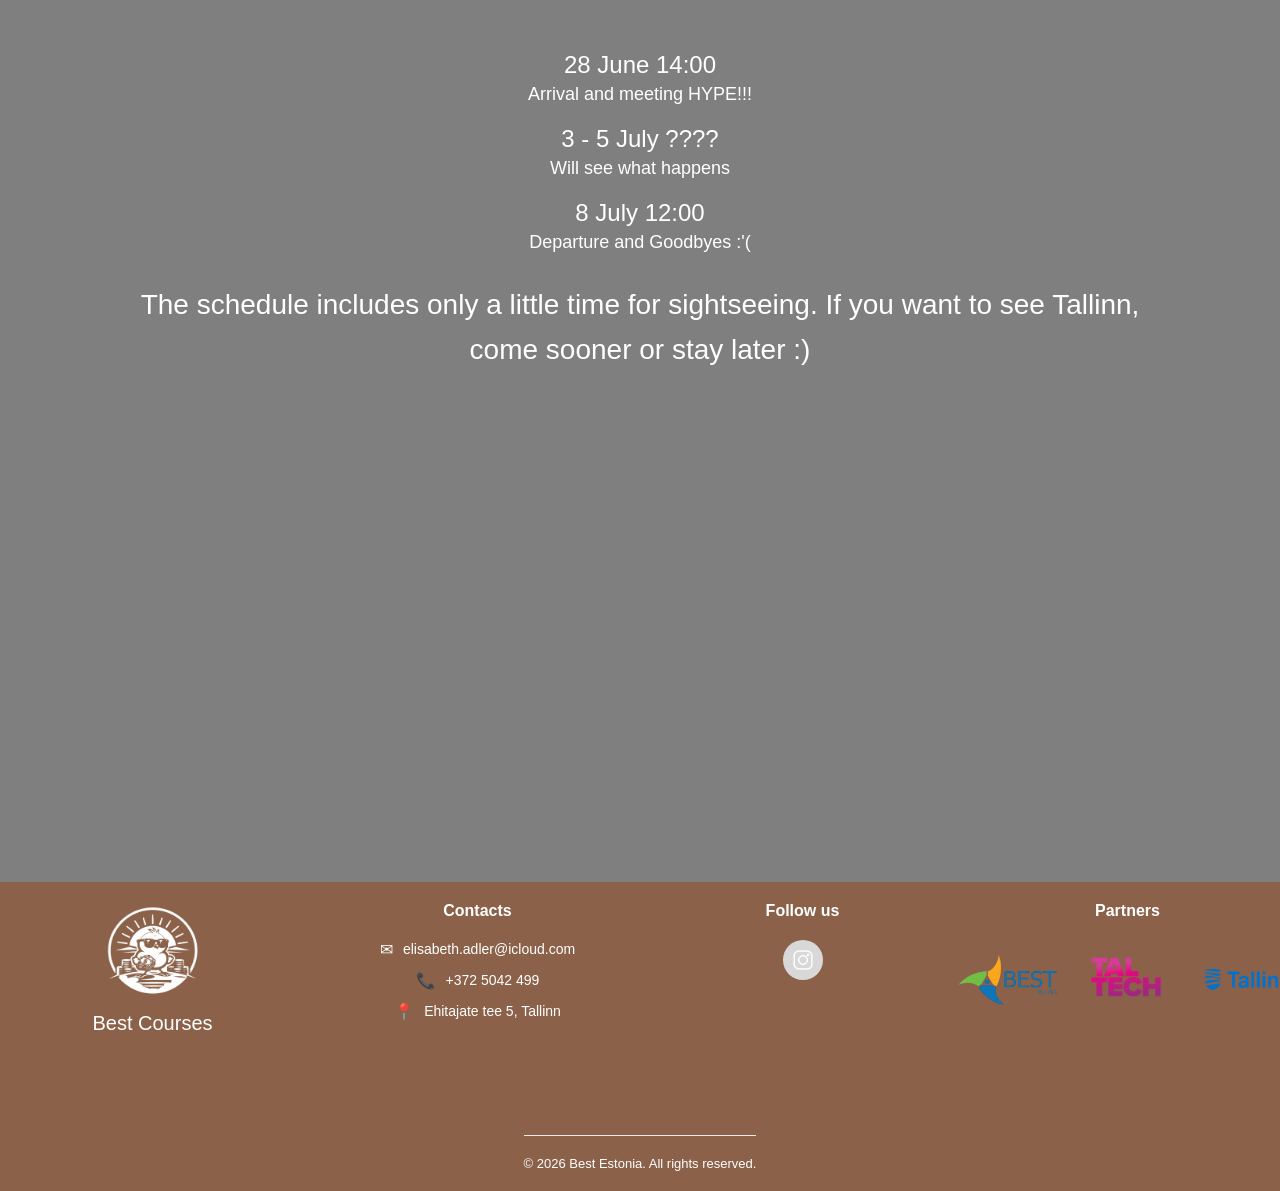
==== commit c2d4fcf5: "Update index.html" ====
--- a/index.html
+++ b/index.html
@@ -56,23 +56,19 @@
             <div class="slider-track">
                 <div class="slide"><img src="Pildid/taltech.png" alt="1"></div>
                 <div class="slide"><img src="Pildid/Logo.png" alt="2"></div>
-                <div class="slide"><img src="Pildid/taltech.png" alt="3"></div>
-                <div class="slide"><img src="Pildid/Logo.png" alt="4"></div>
+                <div class="slide"><img src="Pildid/Tallinn_logo_RGB.png" alt="3"></div>
                 
                 <div class="slide"><img src="Pildid/taltech.png" alt="1"></div>
                 <div class="slide"><img src="Pildid/Logo.png" alt="2"></div>
-                <div class="slide"><img src="Pildid/taltech.png" alt="3"></div>
-                <div class="slide"><img src="Pildid/Logo.png" alt="4"></div>
-
-                <div class="slide"><img src="Pildid/taltech.png" alt="1"></div>
-                <div class="slide"><img src="Pildid/Logo.png" alt="2"></div>
-                <div class="slide"><img src="Pildid/taltech.png" alt="3"></div>
-                <div class="slide"><img src="Pildid/Logo.png" alt="4"></div>
+                <div class="slide"><img src="Pildid/Tallinn_logo_RGB.png" alt="3"></div>
+
+                <div class="slide"><img src="Pildid/taltech.png" alt="1"></div>
+                <div class="slide"><img src="Pildid/Logo.png" alt="2"></div>
+                <div class="slide"><img src="Pildid/Tallinn_logo_RGB.png" alt="3"></div>
                 
                 <div class="slide"><img src="Pildid/taltech.png" alt="1"></div>
                 <div class="slide"><img src="Pildid/Logo.png" alt="2"></div>
-                <div class="slide"><img src="Pildid/taltech.png" alt="3"></div>
-                <div class="slide"><img src="Pildid/Logo.png" alt="4"></div>
+                <div class="slide"><img src="Pildid/Tallinn_logo_RGB.png" alt="3"></div>
             </div>
         </div>
         <div class="content-inner">
@@ -159,6 +155,7 @@
                 <div class="partner-logos">
                     <img src="Pildid/Logo.png" alt="BEST Tallinn">
                     <img src="Pildid/taltech.png" alt="TalTech">
+                    <img src ="Pildid/Tallinn_logo_RGB.png" alt="Tallinn"
                 </div>
                 </div>
 
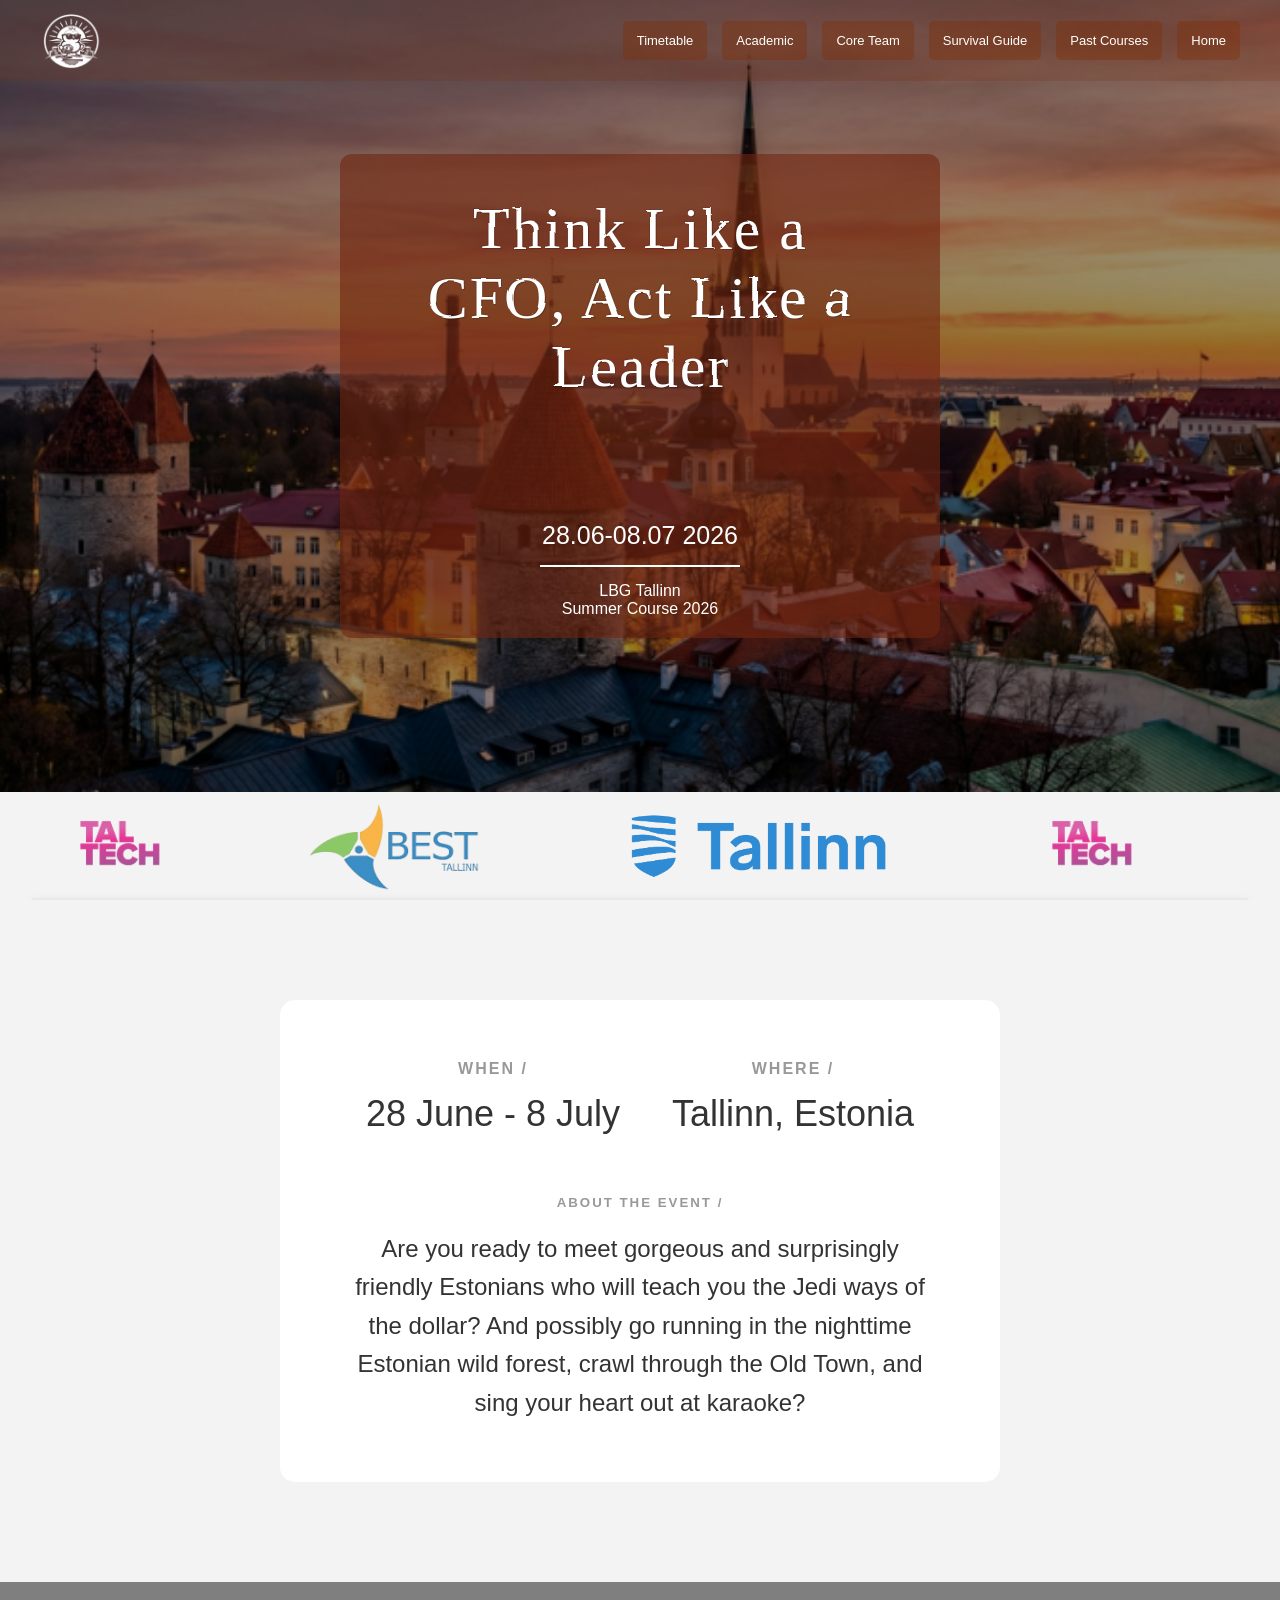
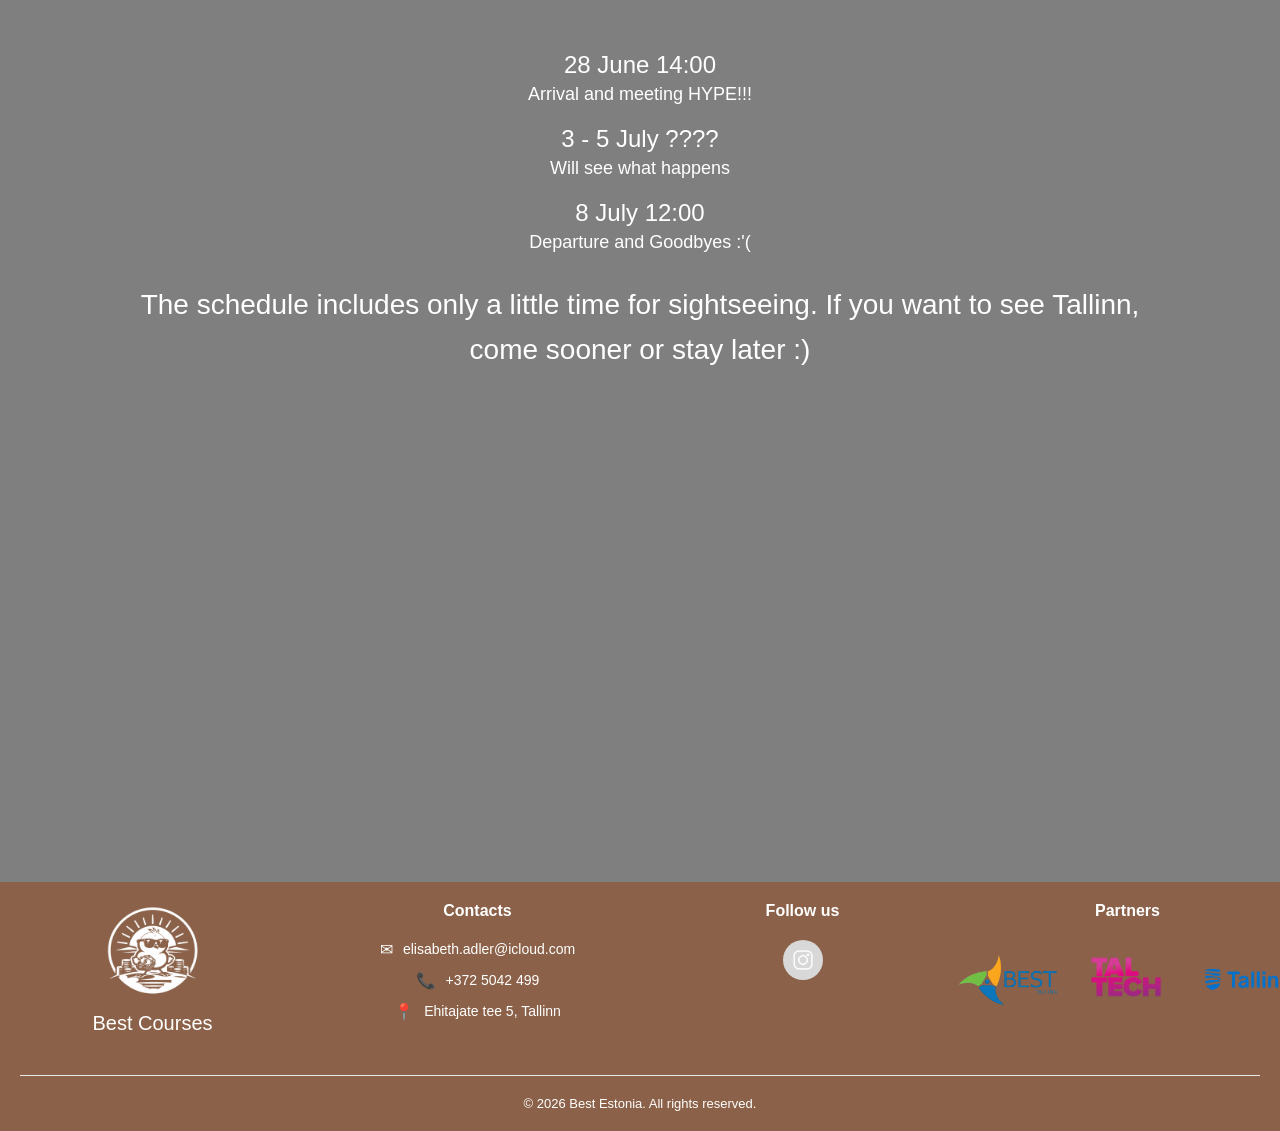
==== commit 03c600f8: "Update index.html" ====
--- a/index.html
+++ b/index.html
@@ -155,7 +155,7 @@
                 <div class="partner-logos">
                     <img src="Pildid/Logo.png" alt="BEST Tallinn">
                     <img src="Pildid/taltech.png" alt="TalTech">
-                    <img src ="Pildid/Tallinn_logo_RGB.png" alt="Tallinn"
+                    <img src="Pildid/Tallinn_logo_RGB.png" alt="Tallinn">
                 </div>
                 </div>
 
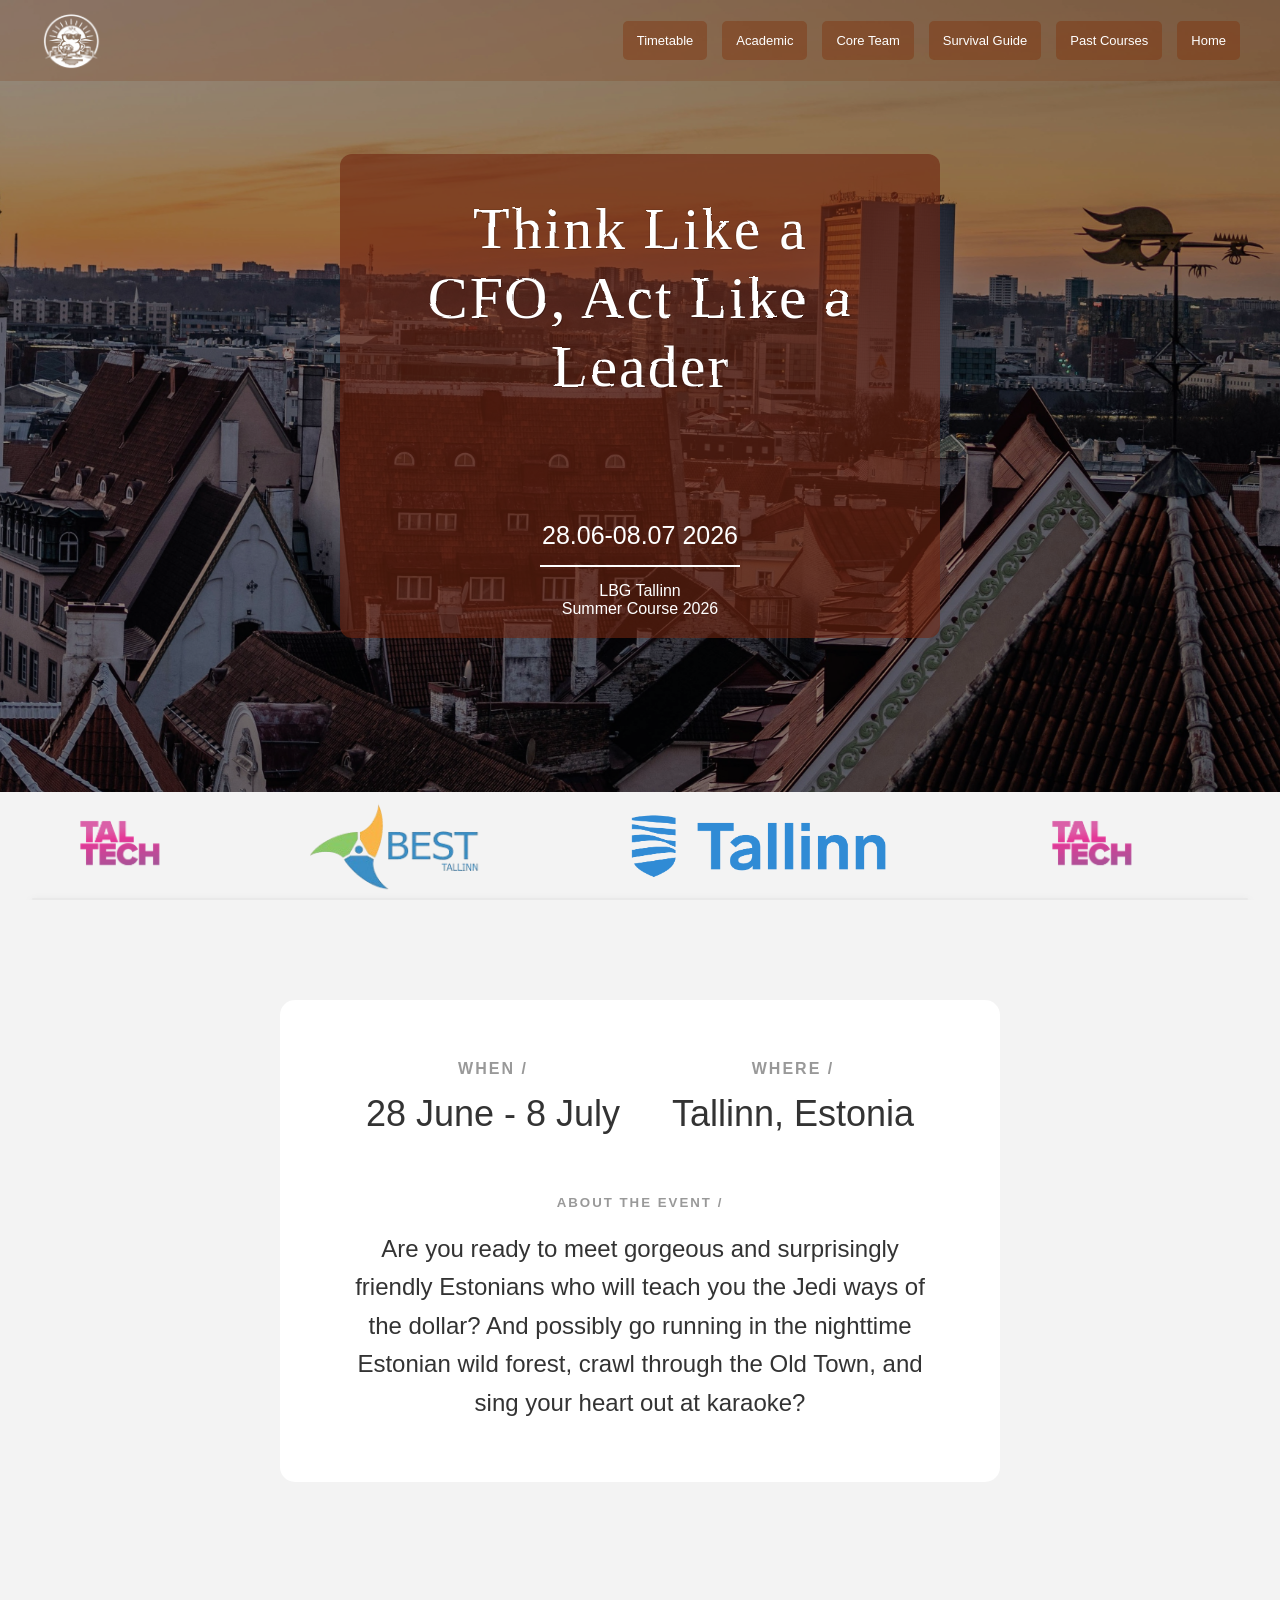
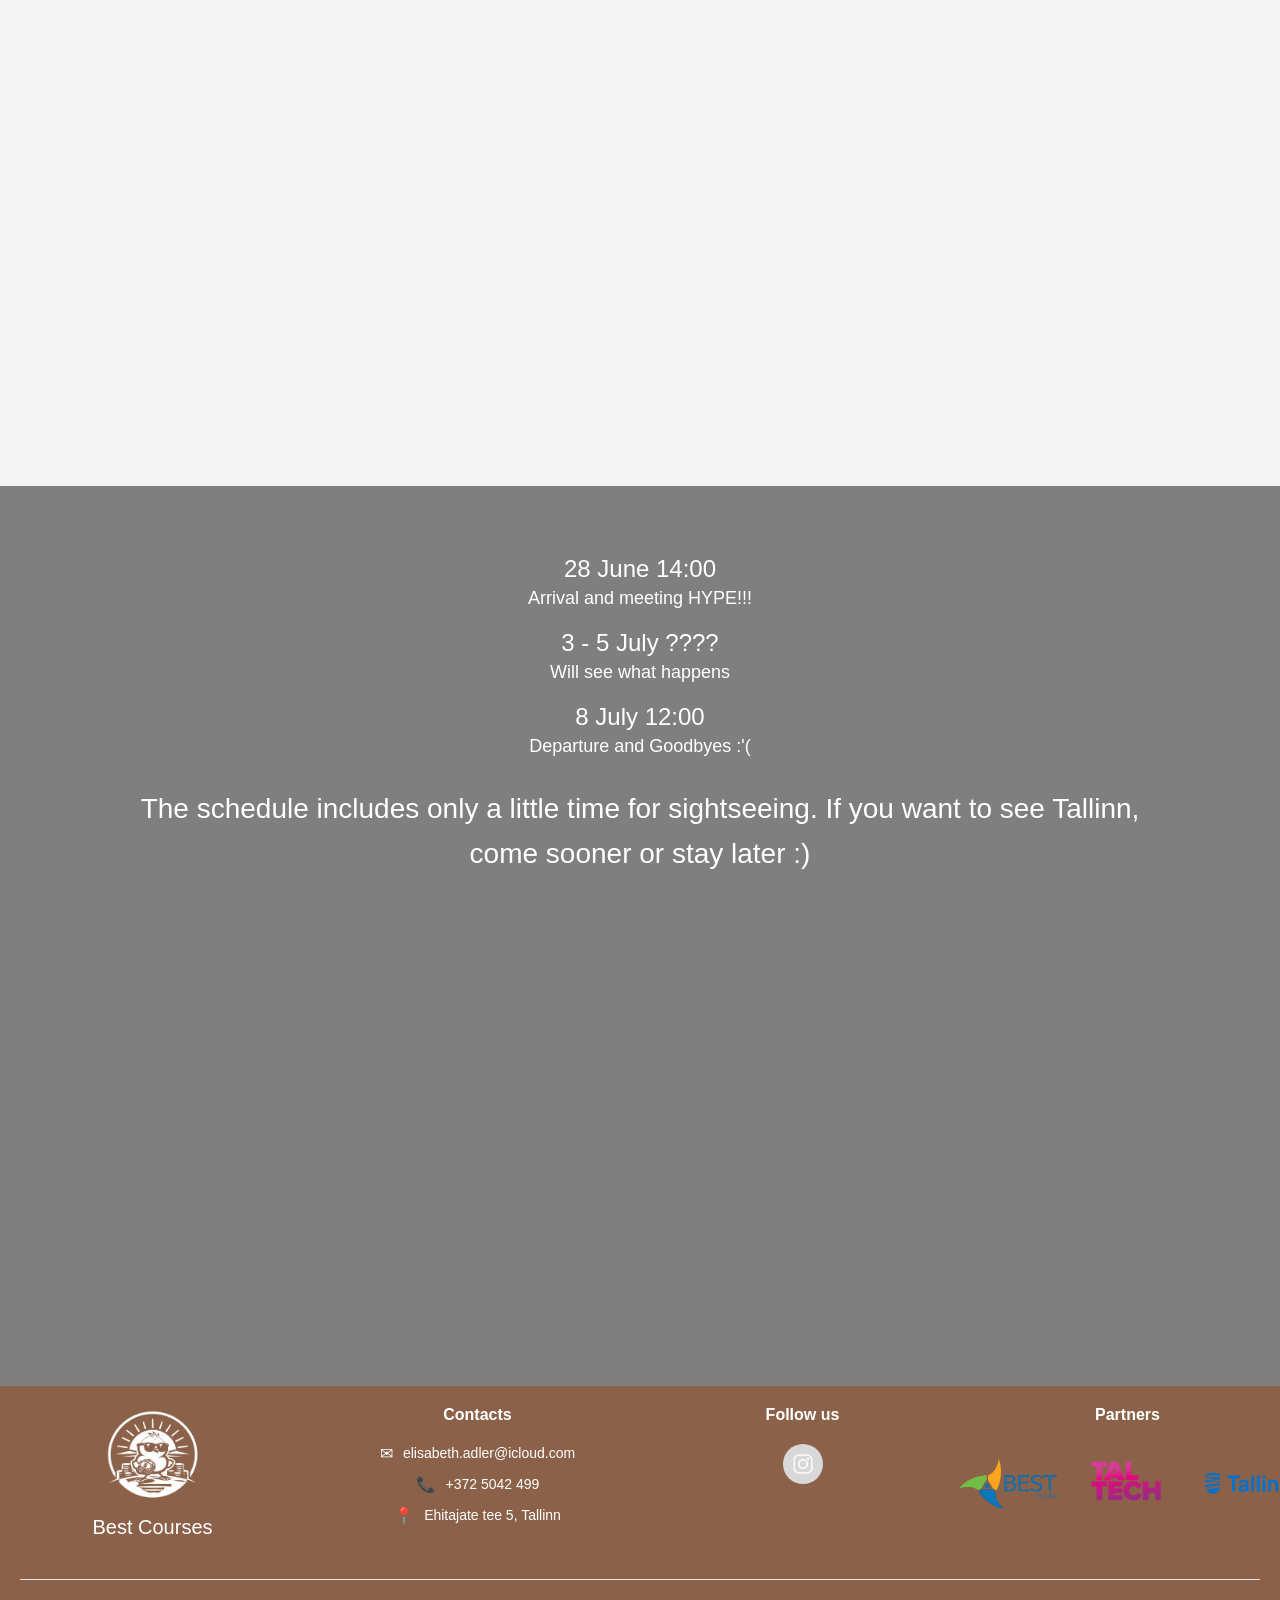
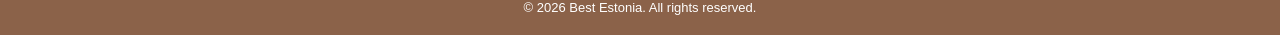
==== commit 190222d1: "Update index.html" ====
--- a/index.html
+++ b/index.html
@@ -94,6 +94,16 @@
                 </p>
             </div>
 
+        </div>
+        <div class="map-container">
+            <iframe 
+                src="https://www.google.com/maps/embed?pb=!1m18!1m12!1m3!1d2269.0214540780644!2d24.742281212728578!3d59.43894810213578!2m3!1f0!2f0!3f0!3m2!1i1024!2i768!4f13.1!3m3!1m2!1s0x4692936252f8d44b%3A0xb508b9e55fab012e!2sOld%20Town%20Hostel%20O%C3%9C!5e1!3m2!1set!2see!4v1776297374130!5m2!1set!2see" width="600" height="450" style="border:0;" allowfullscreen="" loading="lazy" referrerpolicy="no-referrer-when-downgrade"> 
+                width="600" 
+                height="450" 
+                style="border:0;" 
+                allowfullscreen="" 
+                loading="lazy">
+            </iframe>
         </div>
     </section>
 
--- a/Avaleht/Avaleht.css
+++ b/Avaleht/Avaleht.css
@@ -126,7 +126,7 @@
     position: relative;
     width: 100%;
     height: 88vh; /* Võtab kogu ekraani kõrguse */
-    background: url("../Pildid/pilt.png") center/cover no-repeat;
+    background: url("../Pildid/pilt.jpg") center/cover no-repeat;
     display: flex;
     justify-content: center;
     align-items: center;
@@ -304,7 +304,7 @@
 /* IMAGE SECTION (parallax style) */
 .image-section {
     height: 900px;
-    background: url("../Pildid/pilt.png") center/cover fixed no-repeat;
+    background: url("../Pildid/pilt.jpg") center/cover fixed no-repeat;
     position: relative;
     display: flex;
     align-items: center;
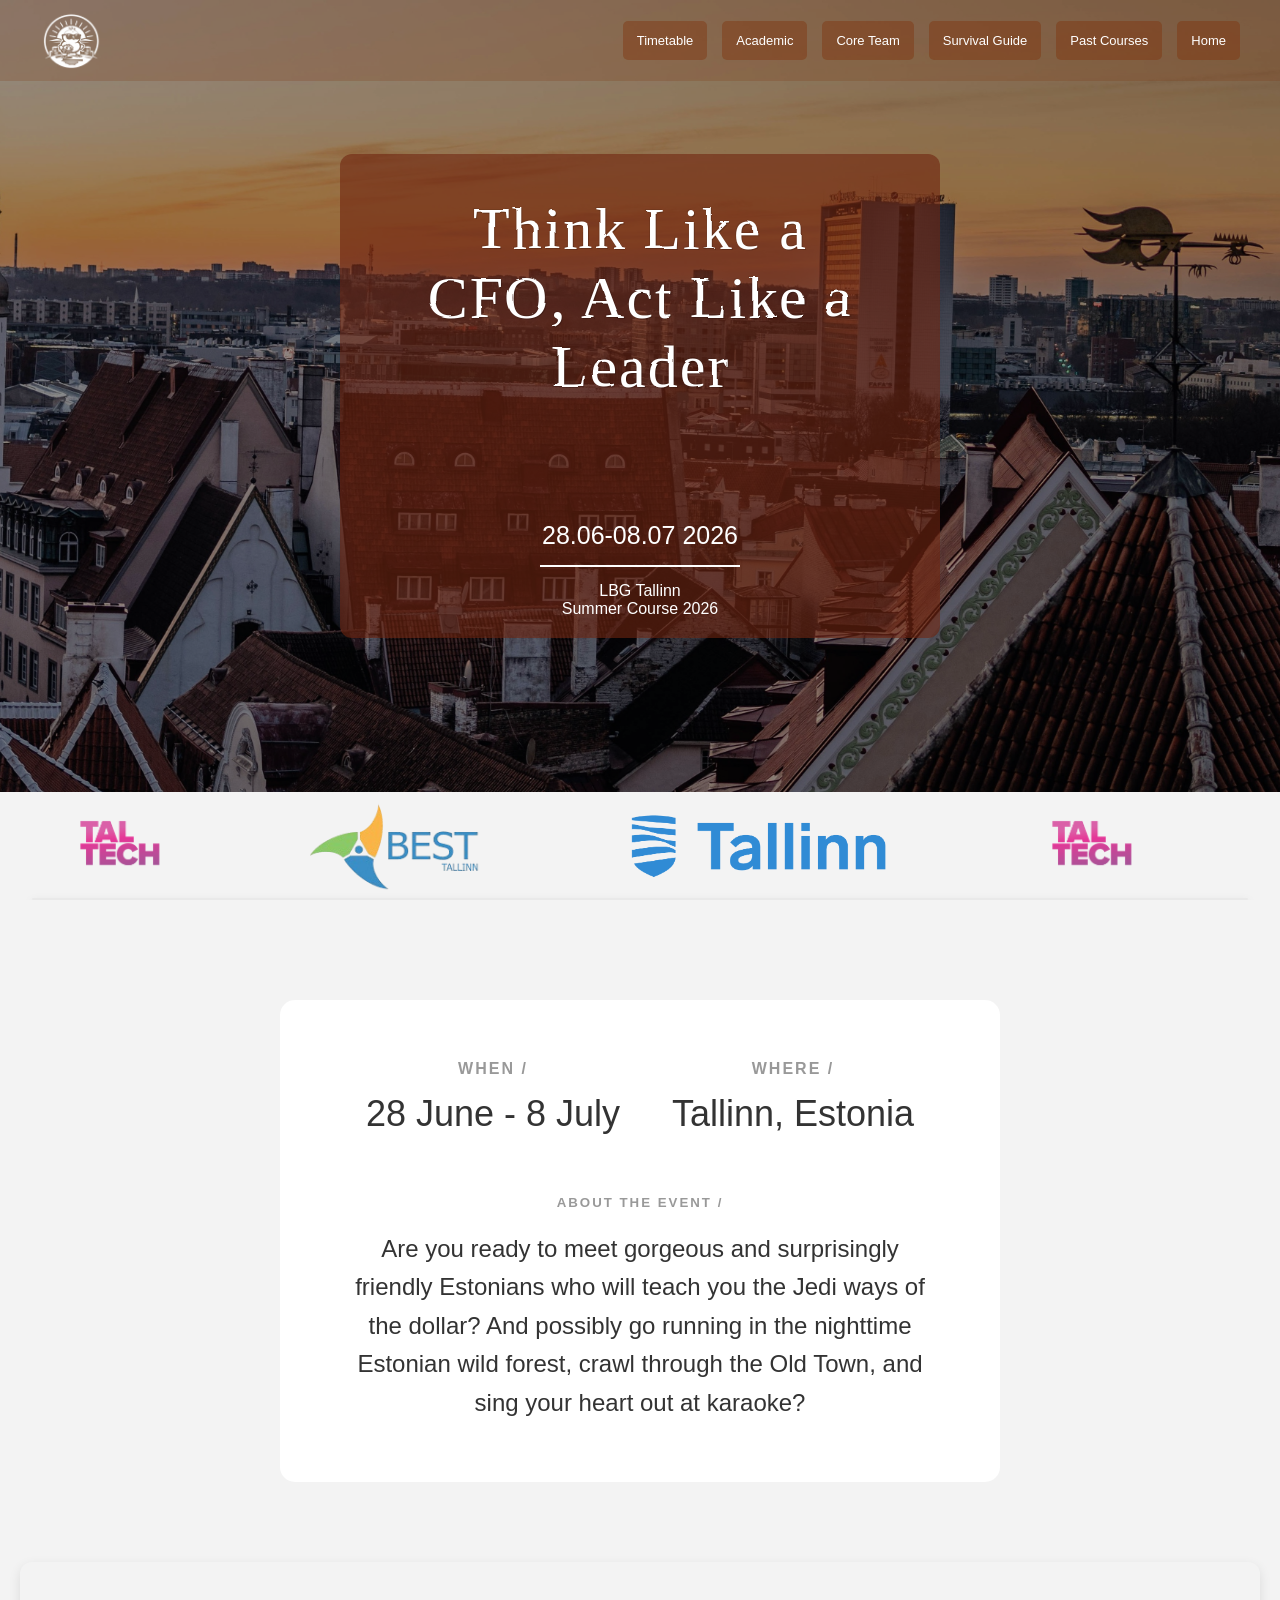
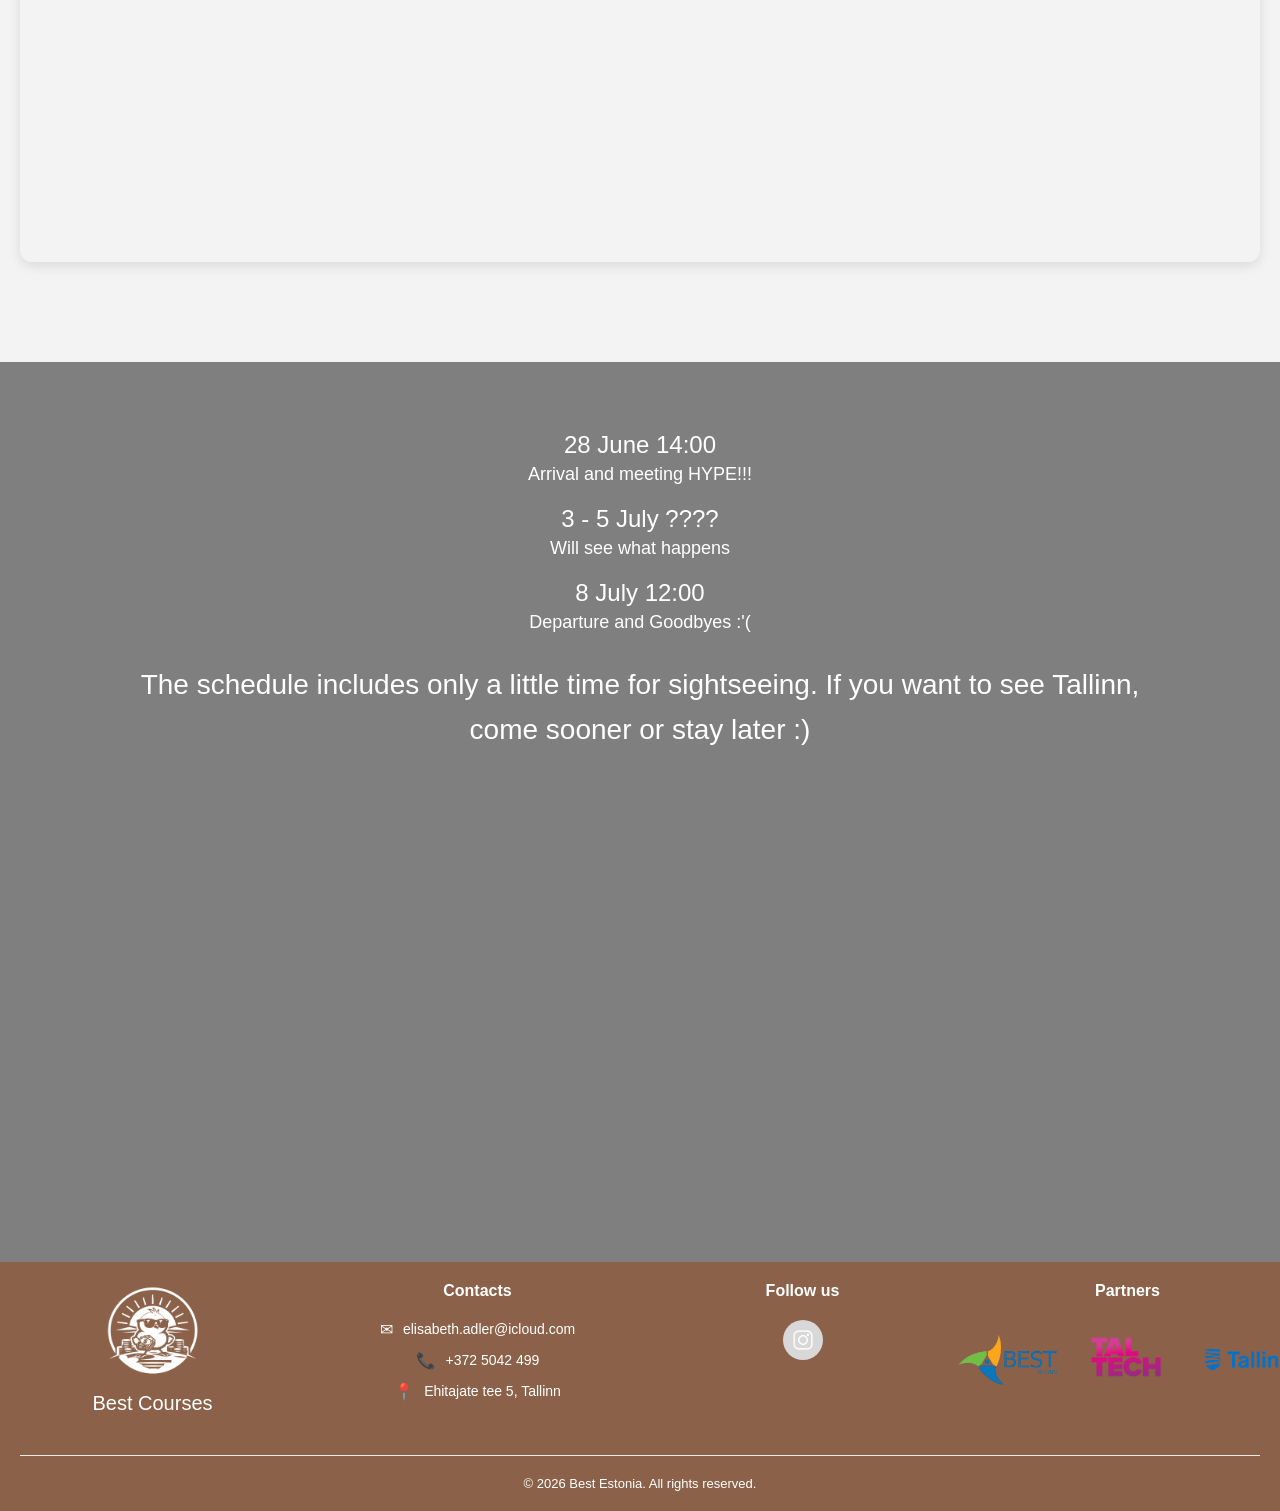
==== commit 7abe8ab6: "Update index.html" ====
--- a/index.html
+++ b/index.html
@@ -98,9 +98,6 @@
         <div class="map-container">
             <iframe 
                 src="https://www.google.com/maps/embed?pb=!1m18!1m12!1m3!1d2269.0214540780644!2d24.742281212728578!3d59.43894810213578!2m3!1f0!2f0!3f0!3m2!1i1024!2i768!4f13.1!3m3!1m2!1s0x4692936252f8d44b%3A0xb508b9e55fab012e!2sOld%20Town%20Hostel%20O%C3%9C!5e1!3m2!1set!2see!4v1776297374130!5m2!1set!2see" width="600" height="450" style="border:0;" allowfullscreen="" loading="lazy" referrerpolicy="no-referrer-when-downgrade"> 
-                width="600" 
-                height="450" 
-                style="border:0;" 
                 allowfullscreen="" 
                 loading="lazy">
             </iframe>
--- a/Avaleht/Avaleht.css
+++ b/Avaleht/Avaleht.css
@@ -299,6 +299,21 @@
     font-size: 24px;
     font-family: 'Franklin Gothic Medium', 'Arial Narrow', Arial, sans-serif !important;
     line-height: 1.6;
+}
+
+.map-container {
+    margin-top: 30px; /* Jätab tekstist veidi ruumi */
+    width: 100%;
+    overflow: hidden;
+    border-radius: 12px; /* Teeb nurgad ümaraks, et ühtiks ülejäänud disainiga */
+    box-shadow: 0 4px 12px rgba(0,0,0,0.1); /* Lisab õrna varju */
+}
+
+.map-container iframe {
+    width: 100%; /* Paneb kaardi täitma kogu konteineri laiust */
+    height: 300px; /* Saad kõrgust siit muuta vastavalt vabale ruumile */
+    border: none;
+    display: block;
 }
 
 /* IMAGE SECTION (parallax style) */
